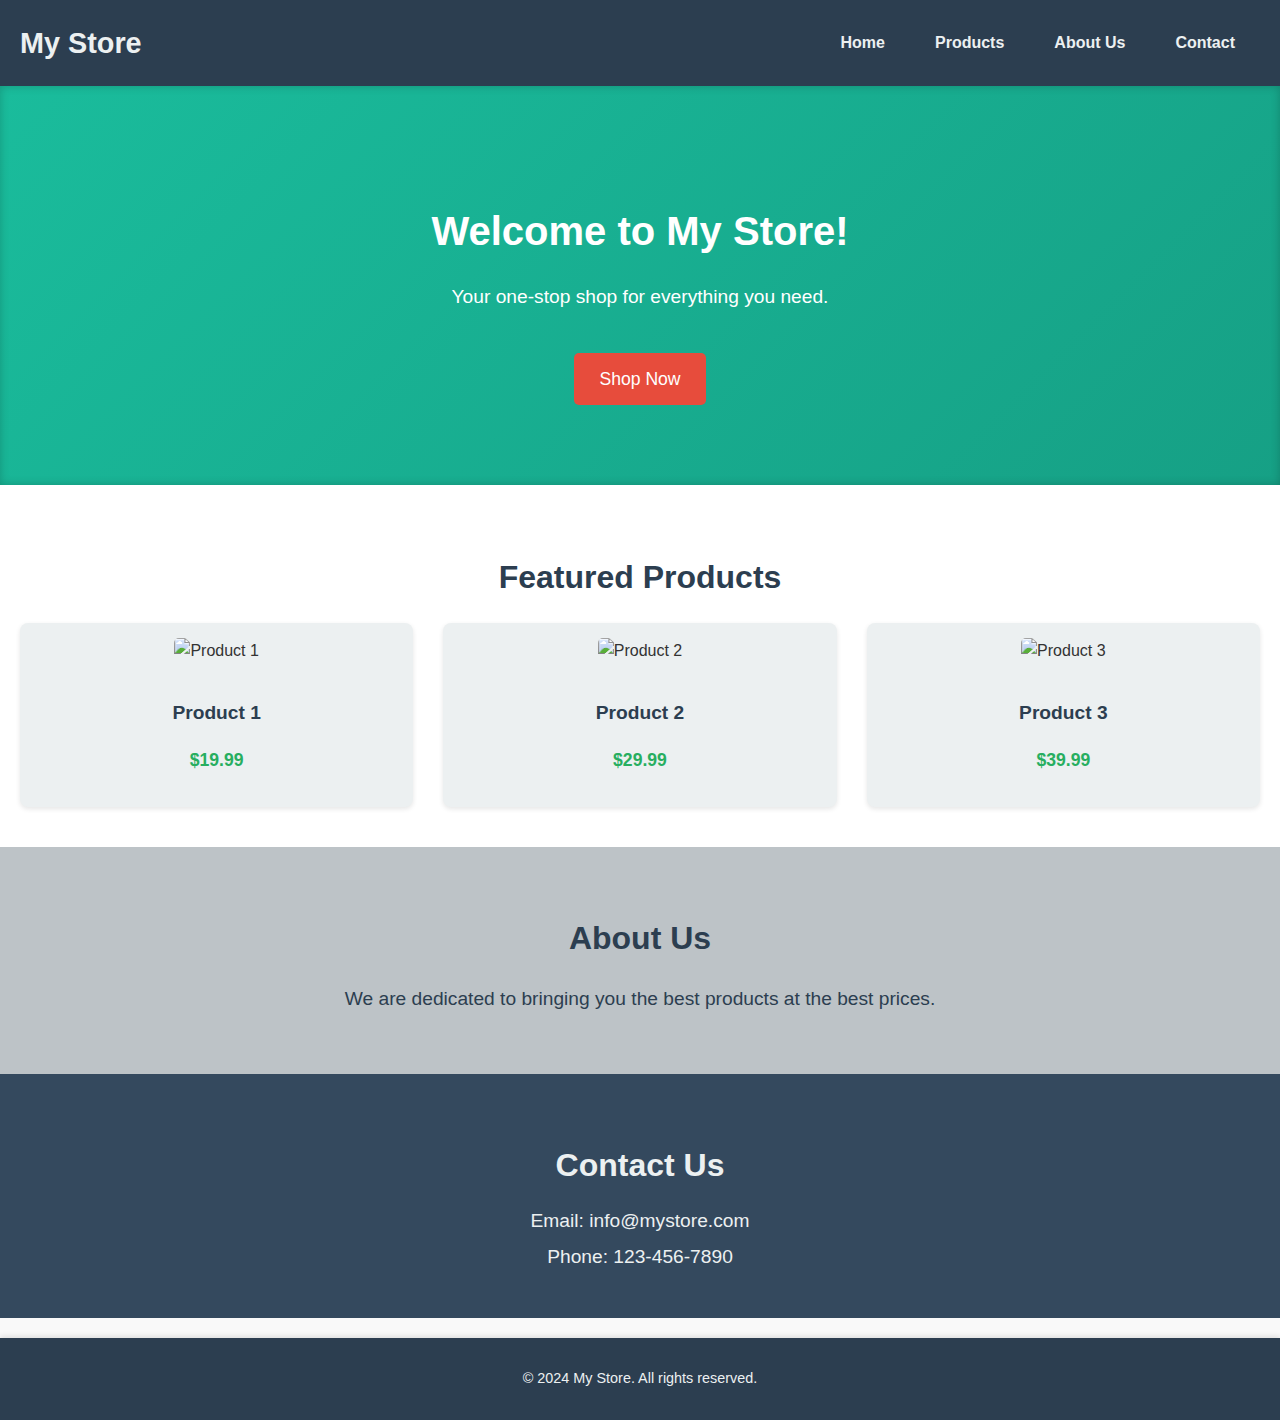
==== index.html @ e62c7c5e "changed name of stlyes sheet, wasn't linking while using name"styles.css" for some reason." ====
<!DOCTYPE html>
<html lang="en">
<head>
    <meta charset="UTF-8">
    <meta name="viewport" content="width=device-width, initial-scale=1.0">
    <title>Store Front</title>
    <link rel="stylesheet" href="finalStyles.css">
</head>
<body>
    <header>
        <div class="logo">
            <h1>My Store</h1>
        </div>
        <nav class="navbar">
            <ul>
                <li><a href="#home">Home</a></li>
                <li><a href="#products">Products</a></li>
                <li><a href="#about">About Us</a></li>
                <li><a href="#contact">Contact</a></li>
            </ul>
        </nav>
    </header>
    <main>
        <section id="home" class="hero">
            <h2>Welcome to My Store!</h2>
            <p>Your one-stop shop for everything you need.</p>
            <a href="#products" class="btn">Shop Now</a>
        </section>
        <section id="products" class="products">
            <h2>Featured Products</h2>
            <div class="product-grid">
                <div class="product-item">
                    <img src="product1.jpg" alt="Product 1">
                    <h3>Product 1</h3>
                    <p>$19.99</p>
                </div>
                <div class="product-item">
                    <img src="product2.jpg" alt="Product 2">
                    <h3>Product 2</h3>
                    <p>$29.99</p>
                </div>
                <div class="product-item">
                    <img src="product3.jpg" alt="Product 3">
                    <h3>Product 3</h3>
                    <p>$39.99</p>
                </div>
            </div>
        </section>
        <section id="about" class="about">
            <h2>About Us</h2>
            <p>We are dedicated to bringing you the best products at the best prices.</p>
        </section>
        <section id="contact" class="contact">
            <h2>Contact Us</h2>
            <p>Email: info@mystore.com</p>
            <p>Phone: 123-456-7890</p>
        </section>
    </main>
    <footer>
        <p>&copy; 2024 My Store. All rights reserved.</p>
    </footer>
</body>
</html>
---- finalStyles.css ----
/* General Styles */
body {
    font-family: 'Arial', sans-serif;
    margin: 0;
    padding: 0;
    color: #333;
    line-height: 1.6;
    background-color: #f9f9f9;
}

/* Header */
header {
    background-color: #2c3e50;
    color: #ecf0f1;
    padding: 20px;
    display: flex;
    justify-content: space-between;
    align-items: center;
    box-shadow: 0 2px 5px rgba(0, 0, 0, 0.1);
}

.logo h1 {
    margin: 0;
    font-size: 1.8em;
}

.navbar ul {
    list-style: none;
    margin: 0;
    padding: 0;
    display: flex;
}

.navbar li {
    margin: 0 15px;
}

.navbar a {
    color: #ecf0f1;
    text-decoration: none;
    font-weight: bold;
    padding: 5px 10px;
    transition: background-color 0.3s;
}

.navbar a:hover {
    background-color: #34495e;
    border-radius: 5px;
}

/* Hero Section */
.hero {
    background: linear-gradient(135deg, #1abc9c, #16a085);
    color: #fff;
    text-align: center;
    padding: 80px 20px;
    box-shadow: inset 0 0 10px rgba(0, 0, 0, 0.2);
}

.hero h2 {
    font-size: 2.5em;
    margin-bottom: 10px;
}

.hero p {
    font-size: 1.2em;
    margin-bottom: 20px;
}

.btn {
    display: inline-block;
    margin-top: 20px;
    padding: 12px 25px;
    background-color: #e74c3c;
    color: #fff;
    text-decoration: none;
    font-size: 1.1em;
    border-radius: 5px;
    transition: background-color 0.3s ease-in-out;
}

.btn:hover {
    background-color: #c0392b;
}

/* Products Section */
.products {
    padding: 40px 20px;
    background-color: #fff;
    text-align: center;
}

.products h2 {
    font-size: 2em;
    color: #2c3e50;
    margin-bottom: 20px;
}

.product-grid {
    display: grid;
    grid-template-columns: repeat(auto-fit, minmax(250px, 1fr));
    gap: 30px;
    margin-top: 20px;
}

.product-item {
    background-color: #ecf0f1;
    border-radius: 8px;
    box-shadow: 0 2px 5px rgba(0, 0, 0, 0.1);
    padding: 15px;
    transition: transform 0.3s;
}

.product-item:hover {
    transform: translateY(-10px);
}

.product-item img {
    max-width: 100%;
    height: auto;
    border-radius: 5px;
    margin-bottom: 15px;
}

.product-item h3 {
    font-size: 1.2em;
    color: #2c3e50;
    margin-bottom: 10px;
}

.product-item p {
    font-size: 1.1em;
    color: #27ae60;
    font-weight: bold;
}

/* About Section */
.about {
    padding: 40px 20px;
    background-color: #bdc3c7;
    text-align: center;
    color: #2c3e50;
}

.about h2 {
    font-size: 2em;
    margin-bottom: 15px;
}

.about p {
    font-size: 1.2em;
}

/* Contact Section */
.contact {
    padding: 40px 20px;
    background-color: #34495e;
    text-align: center;
    color: #ecf0f1;
}

.contact h2 {
    font-size: 2em;
    margin-bottom: 15px;
}

.contact p {
    font-size: 1.2em;
    margin: 5px 0;
}

/* Footer */
footer {
    background-color: #2c3e50;
    color: #ecf0f1;
    text-align: center;
    padding: 15px 0;
    font-size: 0.9em;
    margin-top: 20px;
    box-shadow: 0 -2px 5px rgba(0, 0, 0, 0.1);
}
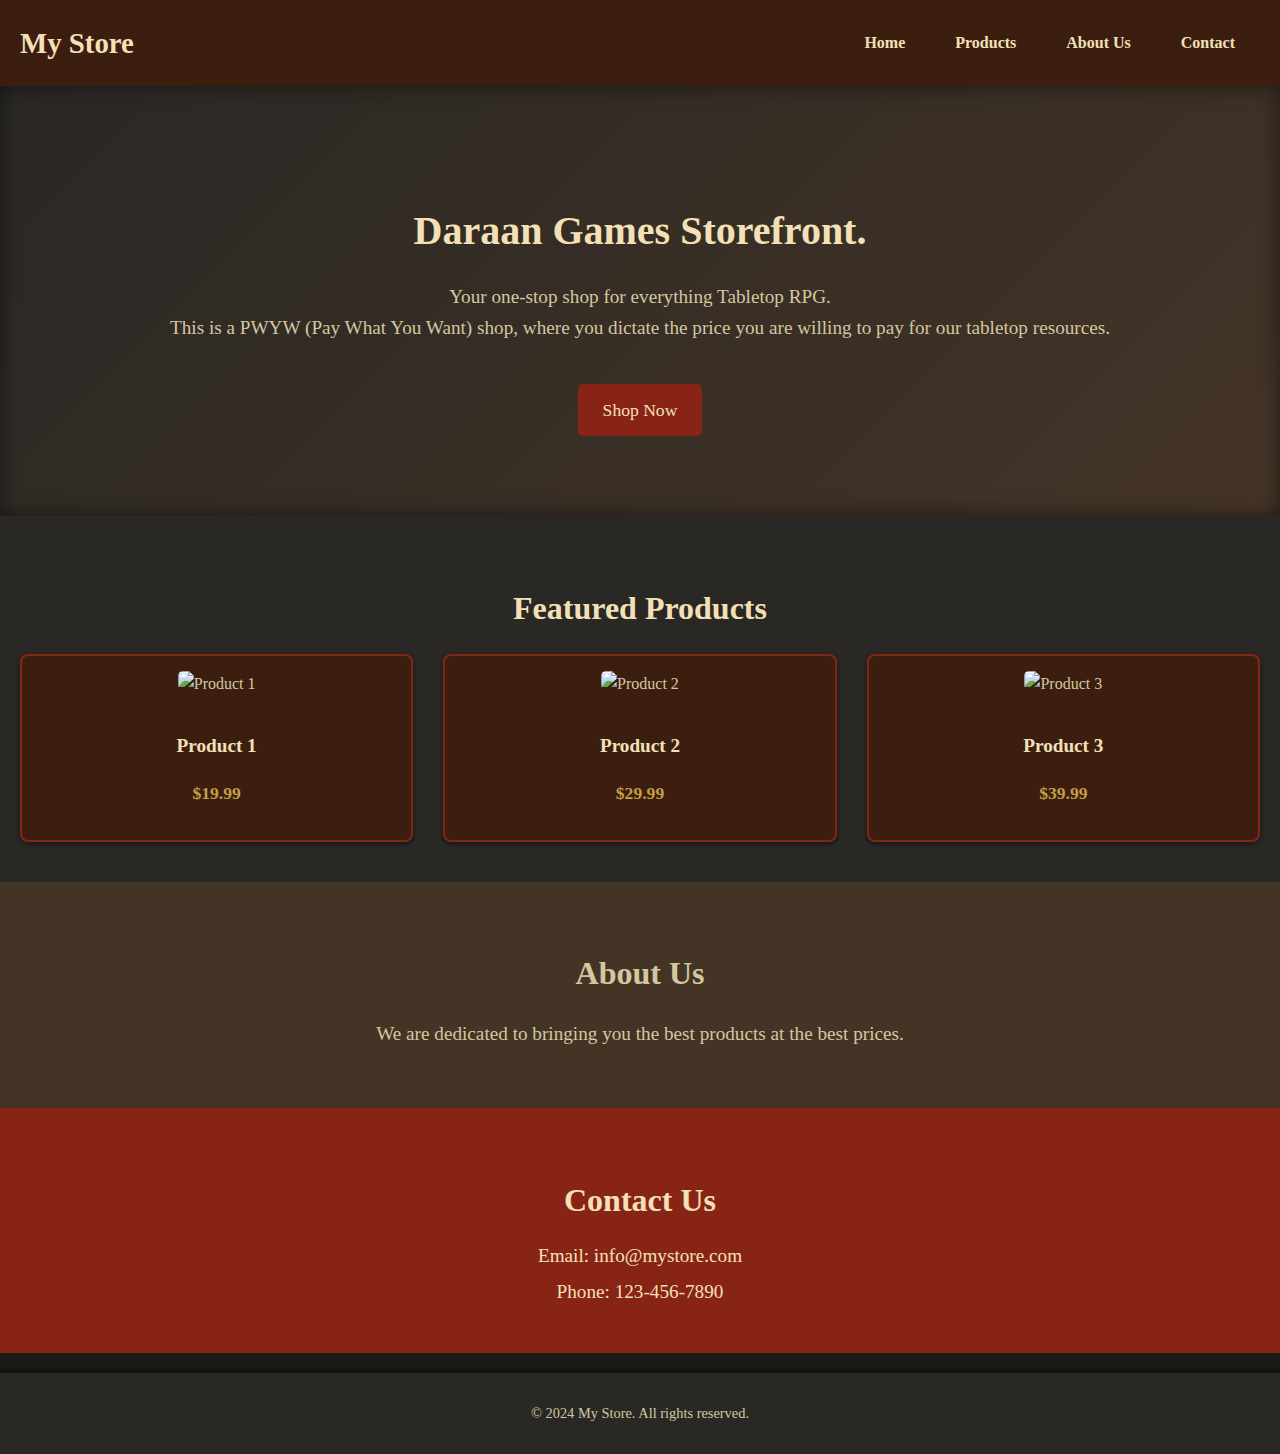
==== commit 72716c36: "slight edits to text on index mainpage" ====
--- a/index.html
+++ b/index.html
@@ -22,8 +22,12 @@
     </header>
     <main>
         <section id="home" class="hero">
-            <h2>Welcome to My Store!</h2>
-            <p>Your one-stop shop for everything you need.</p>
+            <h2>Daraan Games Storefront.</h2>
+            <p>
+                Your one-stop shop for everything Tabletop RPG.
+                <br>
+                This is a PWYW (Pay What You Want) shop, where you dictate the price you are willing to pay for our tabletop resources.
+            </p>
             <a href="#products" class="btn">Shop Now</a>
         </section>
         <section id="products" class="products">
--- a/finalStyles.css
+++ b/finalStyles.css
@@ -1,27 +1,28 @@
 /* General Styles */
 body {
-    font-family: 'Arial', sans-serif;
+    font-family: 'Garamond', serif;
     margin: 0;
     padding: 0;
-    color: #333;
+    color: #d4c7a0; /* parchment-like text */
     line-height: 1.6;
-    background-color: #f9f9f9;
+    background-color: #1b1a17; /* deep dungeon black */
 }
 
 /* Header */
 header {
-    background-color: #2c3e50;
-    color: #ecf0f1;
+    background-color: #3b1e10; /* dark reddish-brown */
+    color: #f4e0b6; /* light parchment */
     padding: 20px;
     display: flex;
     justify-content: space-between;
     align-items: center;
-    box-shadow: 0 2px 5px rgba(0, 0, 0, 0.1);
+    box-shadow: 0 2px 5px rgba(0, 0, 0, 0.5);
 }
 
 .logo h1 {
     margin: 0;
     font-size: 1.8em;
+    font-family: 'Cinzel', serif; /* fantasy-style font */
 }
 
 .navbar ul {
@@ -36,30 +37,32 @@
 }
 
 .navbar a {
-    color: #ecf0f1;
+    color: #f4e0b6;
     text-decoration: none;
     font-weight: bold;
     padding: 5px 10px;
-    transition: background-color 0.3s;
+    transition: background-color 0.3s, transform 0.3s;
 }
 
 .navbar a:hover {
-    background-color: #34495e;
+    background-color: #872416; /* blood red */
+    transform: scale(1.1);
     border-radius: 5px;
 }
 
 /* Hero Section */
 .hero {
-    background: linear-gradient(135deg, #1abc9c, #16a085);
-    color: #fff;
+    background: linear-gradient(135deg, #2a2825, #443426); /* stone-like tones */
+    color: #d4c7a0;
     text-align: center;
     padding: 80px 20px;
-    box-shadow: inset 0 0 10px rgba(0, 0, 0, 0.2);
+    box-shadow: inset 0 0 20px rgba(0, 0, 0, 0.5);
 }
 
 .hero h2 {
     font-size: 2.5em;
     margin-bottom: 10px;
+    color: #f4e0b6; /* golden parchment */
 }
 
 .hero p {
@@ -71,28 +74,29 @@
     display: inline-block;
     margin-top: 20px;
     padding: 12px 25px;
-    background-color: #e74c3c;
-    color: #fff;
+    background-color: #872416; /* blood red */
+    color: #f4e0b6;
     text-decoration: none;
     font-size: 1.1em;
     border-radius: 5px;
-    transition: background-color 0.3s ease-in-out;
+    transition: background-color 0.3s ease-in-out, transform 0.3s;
 }
 
 .btn:hover {
-    background-color: #c0392b;
+    background-color: #af492b; /* fiery red-orange */
+    transform: scale(1.05);
 }
 
 /* Products Section */
 .products {
     padding: 40px 20px;
-    background-color: #fff;
+    background-color: #2a2825; /* stone-like gray */
     text-align: center;
 }
 
 .products h2 {
     font-size: 2em;
-    color: #2c3e50;
+    color: #f4e0b6;
     margin-bottom: 20px;
 }
 
@@ -104,15 +108,17 @@
 }
 
 .product-item {
-    background-color: #ecf0f1;
+    background-color: #3b1e10; /* dark reddish-brown */
+    border: 2px solid #872416; /* blood red border */
     border-radius: 8px;
-    box-shadow: 0 2px 5px rgba(0, 0, 0, 0.1);
+    box-shadow: 0 2px 5px rgba(0, 0, 0, 0.5);
     padding: 15px;
-    transition: transform 0.3s;
+    transition: transform 0.3s, box-shadow 0.3s;
 }
 
 .product-item:hover {
     transform: translateY(-10px);
+    box-shadow: 0 4px 10px rgba(0, 0, 0, 0.7);
 }
 
 .product-item img {
@@ -124,22 +130,22 @@
 
 .product-item h3 {
     font-size: 1.2em;
-    color: #2c3e50;
+    color: #f4e0b6;
     margin-bottom: 10px;
 }
 
 .product-item p {
     font-size: 1.1em;
-    color: #27ae60;
+    color: #c29d47; /* gold accent */
     font-weight: bold;
 }
 
 /* About Section */
 .about {
     padding: 40px 20px;
-    background-color: #bdc3c7;
+    background-color: #443426; /* aged parchment */
     text-align: center;
-    color: #2c3e50;
+    color: #d4c7a0;
 }
 
 .about h2 {
@@ -154,9 +160,9 @@
 /* Contact Section */
 .contact {
     padding: 40px 20px;
-    background-color: #34495e;
+    background-color: #872416; /* blood red */
     text-align: center;
-    color: #ecf0f1;
+    color: #f4e0b6;
 }
 
 .contact h2 {
@@ -171,11 +177,11 @@
 
 /* Footer */
 footer {
-    background-color: #2c3e50;
-    color: #ecf0f1;
+    background-color: #2a2825; /* stone-like gray */
+    color: #d4c7a0;
     text-align: center;
     padding: 15px 0;
     font-size: 0.9em;
     margin-top: 20px;
-    box-shadow: 0 -2px 5px rgba(0, 0, 0, 0.1);
+    box-shadow: 0 -2px 5px rgba(0, 0, 0, 0.5);
 }
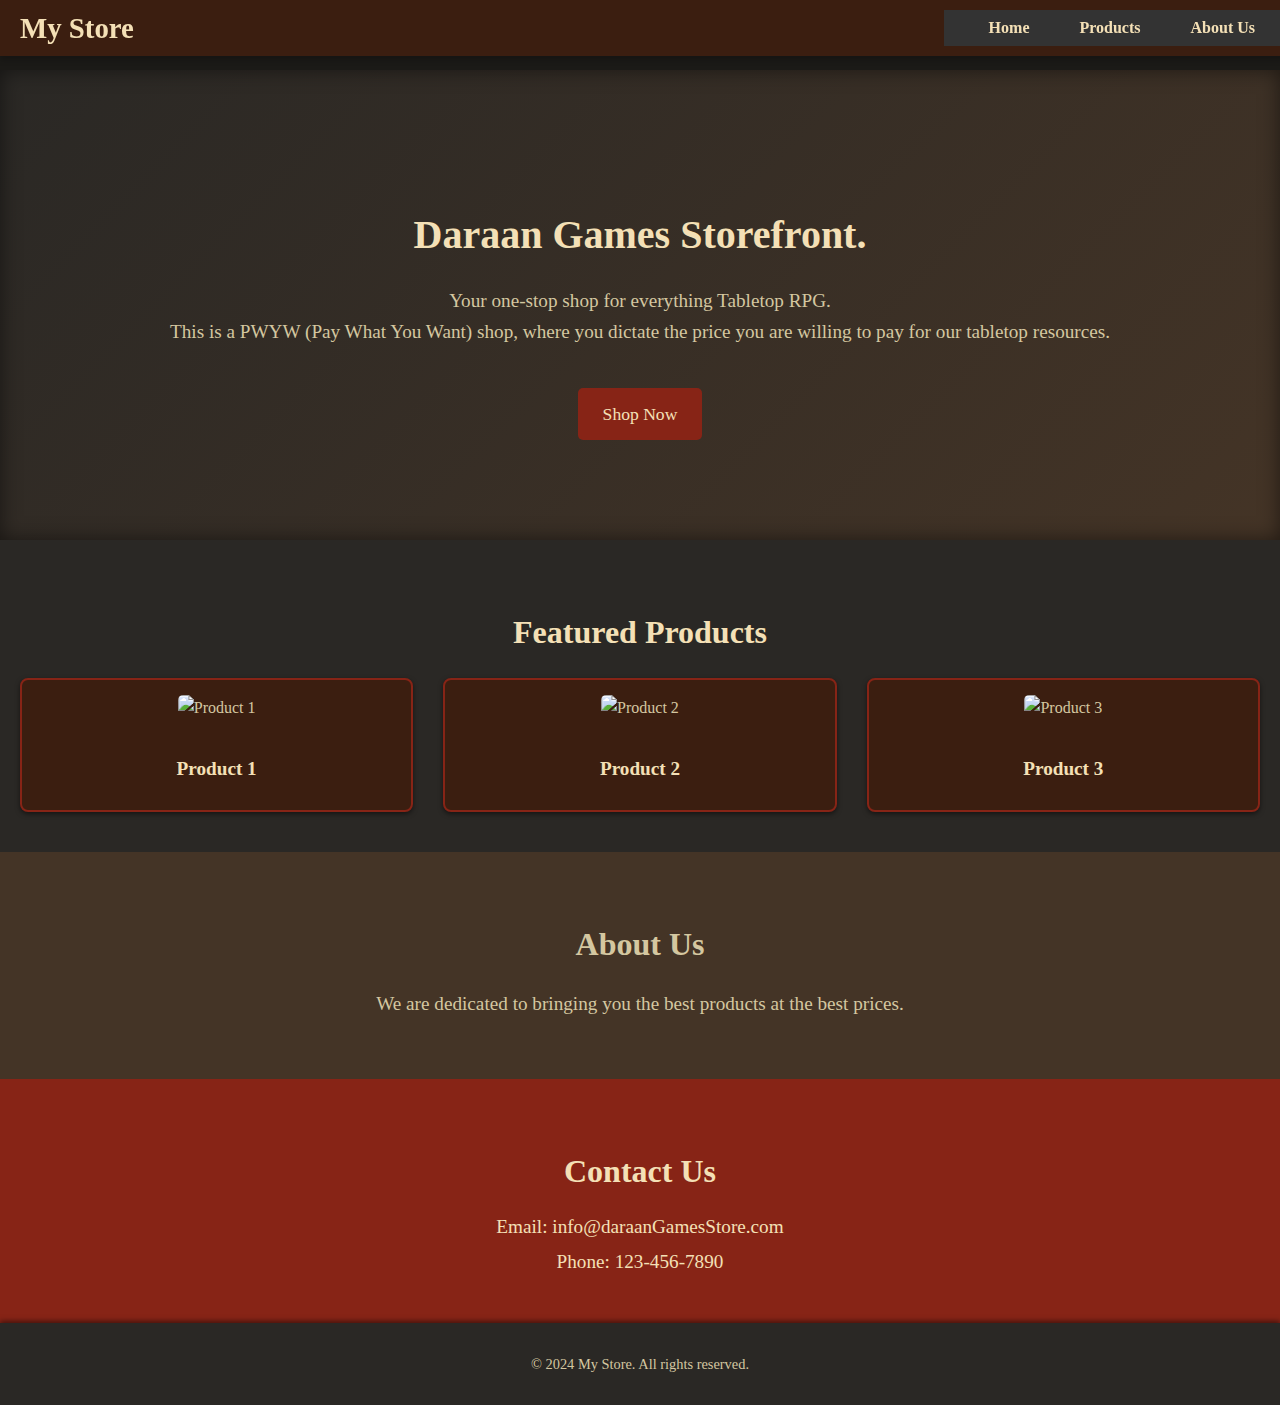
==== commit e27569c5: "removed bootstrap due to formatting conflict" ====
--- a/index.html
+++ b/index.html
@@ -4,6 +4,7 @@
     <meta charset="UTF-8">
     <meta name="viewport" content="width=device-width, initial-scale=1.0">
     <title>Store Front</title>
+    
     <link rel="stylesheet" href="finalStyles.css">
 </head>
 <body>
@@ -13,10 +14,9 @@
         </div>
         <nav class="navbar">
             <ul>
-                <li><a href="#home">Home</a></li>
-                <li><a href="#products">Products</a></li>
-                <li><a href="#about">About Us</a></li>
-                <li><a href="#contact">Contact</a></li>
+                <li><a href="index.html">Home</a></li>
+                <li><a href="storeFront.php">Products</a></li>
+                <li><a href="about.html">About Us</a></li>
             </ul>
         </nav>
     </header>
@@ -28,7 +28,7 @@
                 <br>
                 This is a PWYW (Pay What You Want) shop, where you dictate the price you are willing to pay for our tabletop resources.
             </p>
-            <a href="#products" class="btn">Shop Now</a>
+            <a href="storeFront.php" class="btn">Shop Now</a>
         </section>
         <section id="products" class="products">
             <h2>Featured Products</h2>
@@ -36,17 +36,14 @@
                 <div class="product-item">
                     <img src="product1.jpg" alt="Product 1">
                     <h3>Product 1</h3>
-                    <p>$19.99</p>
                 </div>
                 <div class="product-item">
                     <img src="product2.jpg" alt="Product 2">
                     <h3>Product 2</h3>
-                    <p>$29.99</p>
                 </div>
                 <div class="product-item">
                     <img src="product3.jpg" alt="Product 3">
                     <h3>Product 3</h3>
-                    <p>$39.99</p>
                 </div>
             </div>
         </section>
@@ -56,12 +53,15 @@
         </section>
         <section id="contact" class="contact">
             <h2>Contact Us</h2>
-            <p>Email: info@mystore.com</p>
+            <p>Email: info@daraanGamesStore.com</p>
             <p>Phone: 123-456-7890</p>
         </section>
     </main>
     <footer>
         <p>&copy; 2024 My Store. All rights reserved.</p>
     </footer>
+    <!-- Bootstrap 3 JS and jQuery (via CDN) -->
+    <script src="https://ajax.googleapis.com/ajax/libs/jquery/3.5.1/jquery.min.js"></script>
+    <script src="https://maxcdn.bootstrapcdn.com/bootstrap/3.3.7/js/bootstrap.min.js"></script>
 </body>
 </html>
--- a/finalStyles.css
+++ b/finalStyles.css
@@ -16,7 +16,21 @@
     display: flex;
     justify-content: space-between;
     align-items: center;
-    box-shadow: 0 2px 5px rgba(0, 0, 0, 0.5);
+    position: fixed;
+    top: 0;
+    left: 0;
+    width: 100%;
+    z-index: 1000; /* Ensures the navbar stays on top */
+    box-shadow: 0 4px 6px rgba(0, 0, 0, 0.2); /* Optional shadow for depth */
+    padding: 5px 20px; /* Reduce padding for a smaller navbar */
+    text-align: center; /* Center-align navbar content */
+}
+
+/* Navbar styles */
+.navbar {
+    background-color: #333; /* Dark background */
+    padding: 5px 20px; /* Reduce padding for a smaller navbar */
+    text-align: center; /* Center-align navbar content */
 }
 
 .logo h1 {
@@ -29,6 +43,7 @@
     list-style: none;
     margin: 0;
     padding: 0;
+    padding-top: 50;
     display: flex;
 }
 
@@ -55,7 +70,8 @@
     background: linear-gradient(135deg, #2a2825, #443426); /* stone-like tones */
     color: #d4c7a0;
     text-align: center;
-    padding: 80px 20px;
+    padding: 100px 20px; /* Add padding to create space from the top */
+    margin-top: 70px; /* Creates space between the navbar and hero section */
     box-shadow: inset 0 0 20px rgba(0, 0, 0, 0.5);
 }
 
@@ -182,6 +198,19 @@
     text-align: center;
     padding: 15px 0;
     font-size: 0.9em;
-    margin-top: 20px;
+    margin-top: auto; /* Pushes the footer to the bottom */
     box-shadow: 0 -2px 5px rgba(0, 0, 0, 0.5);
 }
+
+/* General table styling */
+table {
+    width: 100%;
+    border-collapse: collapse;
+    margin: 20px 0;
+}
+
+/* Add space between lines in the table */
+table td, table th, tbody {
+    padding: 50px; /* Adds space inside cells */
+    line-height: 1.8; /* Adjusts the spacing between lines */
+}
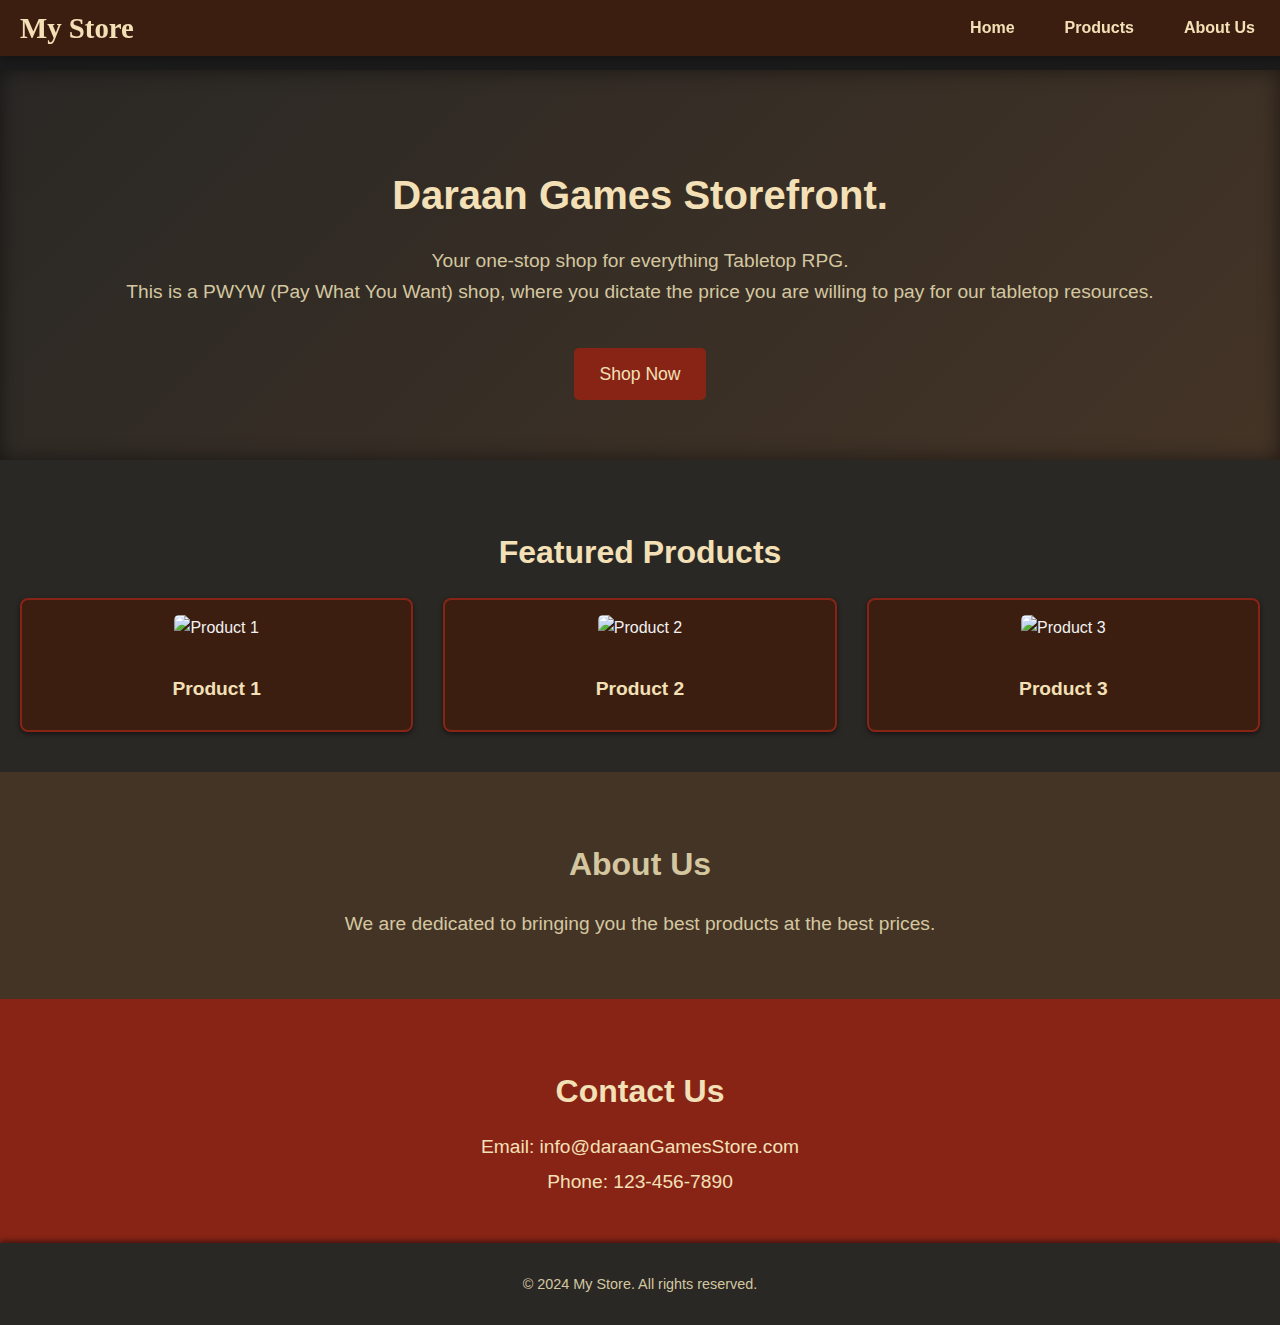
==== commit b8f36719: "eiditing styling on login page" ====
--- a/index.html
+++ b/index.html
@@ -12,7 +12,7 @@
         <div class="logo">
             <h1>My Store</h1>
         </div>
-        <nav class="navbar">
+        <nav class="navbar" style="background-color: #3b1e10;">
             <ul>
                 <li><a href="index.html">Home</a></li>
                 <li><a href="storeFront.php">Products</a></li>
--- a/finalStyles.css
+++ b/finalStyles.css
@@ -70,7 +70,7 @@
     background: linear-gradient(135deg, #2a2825, #443426); /* stone-like tones */
     color: #d4c7a0;
     text-align: center;
-    padding: 100px 20px; /* Add padding to create space from the top */
+    padding: 60px 20px; /* Add padding to create space from the top */
     margin-top: 70px; /* Creates space between the navbar and hero section */
     box-shadow: inset 0 0 20px rgba(0, 0, 0, 0.5);
 }
@@ -214,3 +214,95 @@
     padding: 50px; /* Adds space inside cells */
     line-height: 1.8; /* Adjusts the spacing between lines */
 }
+
+/* Styles for the auth_container class with darker background */
+.auth_container {
+    width: 100%;
+    max-width: 400px;
+    margin: 0 auto;
+    padding: 20px;
+    background-color: #2c2c2c; /* Darker container background */
+    border: 1px solid #444; /* Slightly darker border for contrast */
+    border-radius: 8px;
+    box-shadow: 0 4px 6px rgba(0, 0, 0, 0.2); /* Stronger shadow for emphasis */
+    font-family: Arial, sans-serif;
+    color: #f1f1f1; /* Light text for readability */
+}
+
+/* Title within the auth container */
+.auth_container h1, .auth_container h2 {
+    font-size: 1.5em;
+    margin-bottom: 10px;
+    color: #ffffff; /* White text for titles */
+    text-align: center;
+}
+
+/* Form elements inside the auth container */
+.auth_container form {
+    display: flex;
+    flex-direction: column;
+}
+
+/* Input fields */
+.auth_container input[type="text"],
+.auth_container input[type="password"],
+.auth_container input[type="email"] {
+    width: 100%;
+    padding: 10px;
+    margin-bottom: 15px;
+    border: 1px solid #666; /* Darker border for inputs */
+    border-radius: 4px;
+    font-size: 1em;
+    box-sizing: border-box;
+    background-color: #444; /* Darker input background */
+    color: #f1f1f1; /* Light text inside inputs */
+}
+
+.auth_container input[type="text"]::placeholder,
+.auth_container input[type="password"]::placeholder,
+.auth_container input[type="email"]::placeholder {
+    color: #aaa; /* Light gray placeholder text */
+}
+
+/* Submit button */
+.auth_container button[type="submit"] {
+    width: 100%;
+    padding: 10px;
+    background-color: #007BFF; /* Primary color */
+    color: white;
+    font-size: 1em;
+    border: none;
+    border-radius: 4px;
+    cursor: pointer;
+    transition: background-color 0.3s ease;
+}
+
+.auth_container button[type="submit"]:hover {
+    background-color: #0056b3;
+}
+
+/* Optional link below the form */
+.auth_container .auth_link {
+    margin-top: 10px;
+    text-align: center;
+    font-size: 0.9em;
+    color: #007BFF;
+}
+
+.auth_container .auth_link a {
+    text-decoration: none;
+    color: inherit;
+}
+
+.auth_container .auth_link a:hover {
+    text-decoration: underline;
+}
+
+/* Darker page background */
+body {
+    background-color: #1a1a1a; /* Dark gray for the page background */
+    color: #f1f1f1; /* Light text for general readability */
+    margin: 0;
+    padding: 0;
+    font-family: Arial, sans-serif;
+}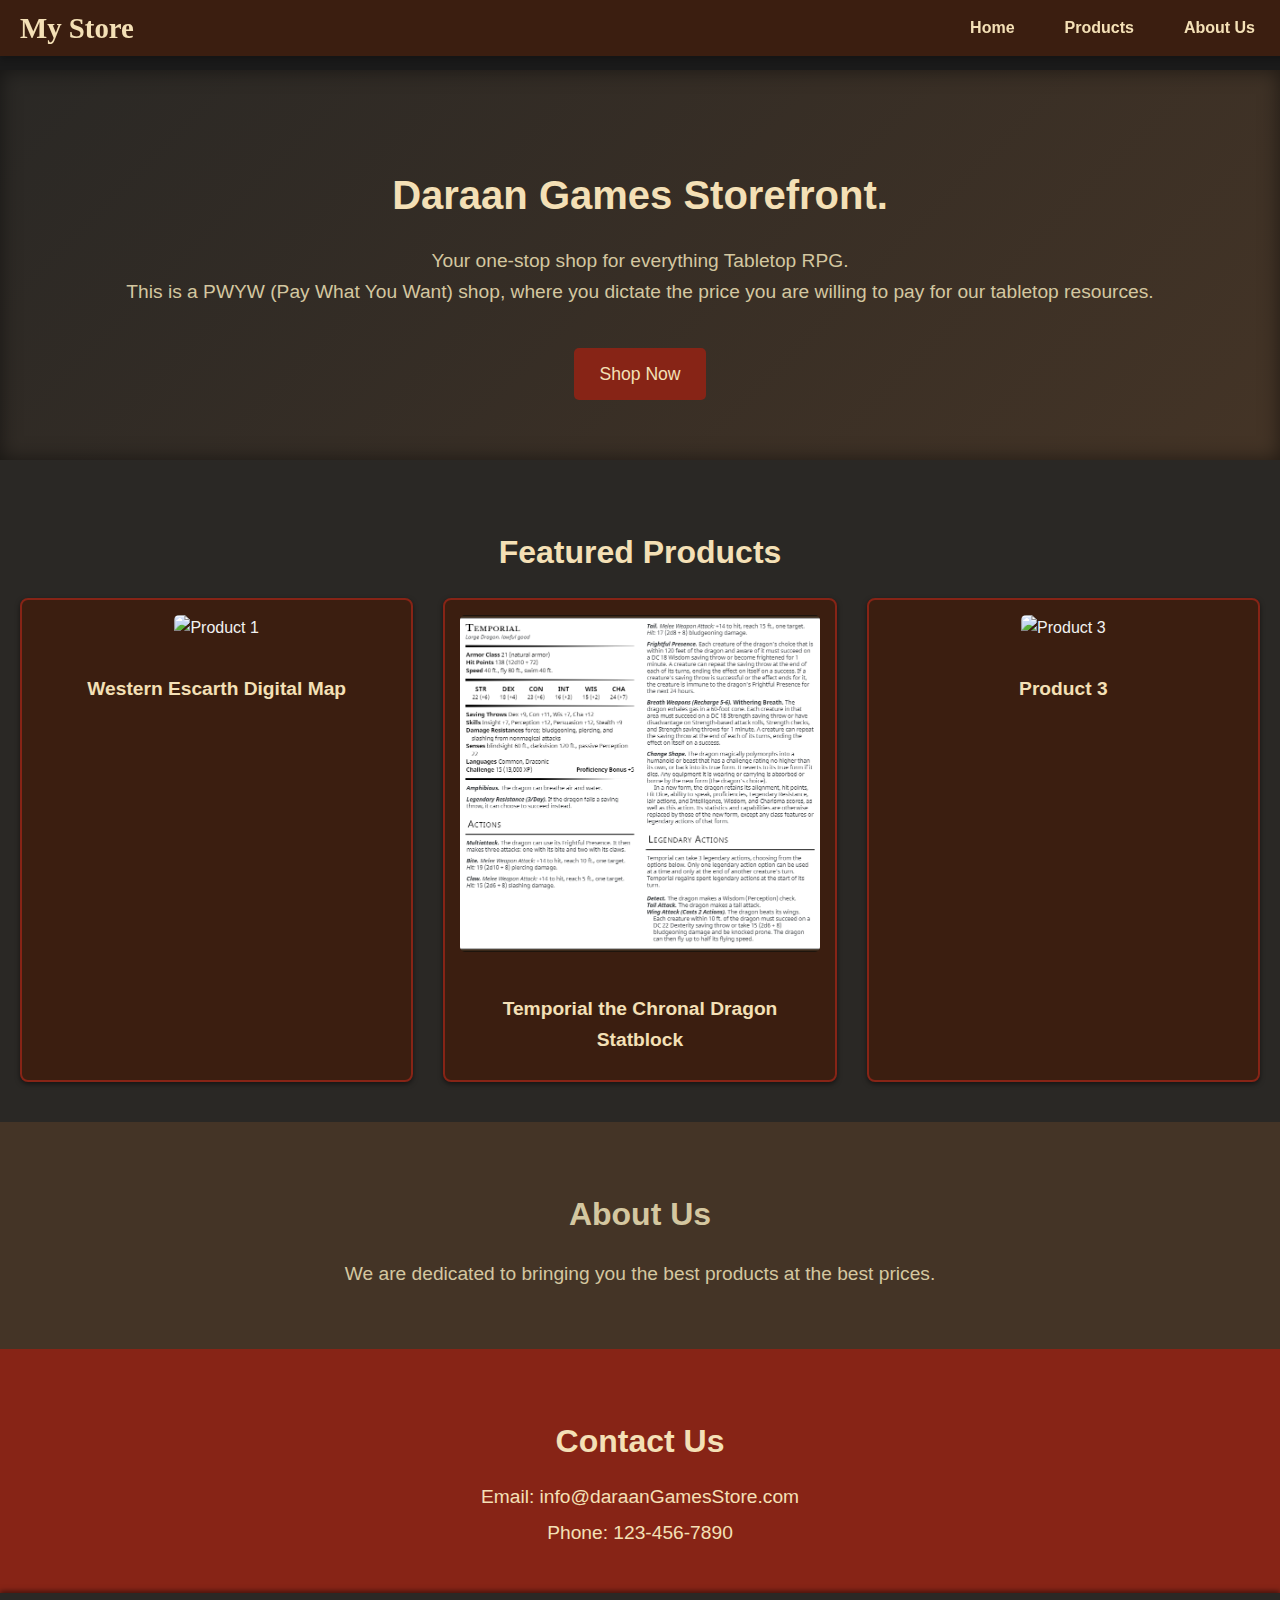
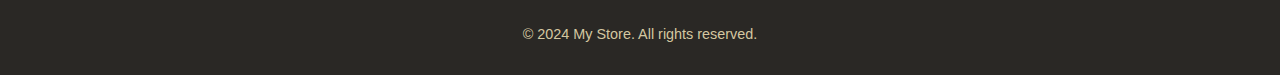
==== commit e2a2aff4: "adding product images" ====
--- a/index.html
+++ b/index.html
@@ -6,6 +6,7 @@
     <title>Store Front</title>
     
     <link rel="stylesheet" href="finalStyles.css">
+    <link rel="icon" href="favicon.ico.png">
 </head>
 <body>
     <header>
@@ -16,7 +17,7 @@
             <ul>
                 <li><a href="index.html">Home</a></li>
                 <li><a href="storeFront.php">Products</a></li>
-                <li><a href="about.html">About Us</a></li>
+                <li><a href="aboutUs.html">About Us</a></li>
             </ul>
         </nav>
     </header>
@@ -34,12 +35,12 @@
             <h2>Featured Products</h2>
             <div class="product-grid">
                 <div class="product-item">
-                    <img src="product1.jpg" alt="Product 1">
-                    <h3>Product 1</h3>
+                    <img src="Escarth (West) Post Scar.jpg" alt="Product 1" width="200x">
+                    <h3>Western Escarth Digital Map</h3>
                 </div>
                 <div class="product-item">
-                    <img src="product2.jpg" alt="Product 2">
-                    <h3>Product 2</h3>
+                    <img src="temporial.png" alt="Product 2">
+                    <h3>Temporial the Chronal Dragon Statblock</h3>
                 </div>
                 <div class="product-item">
                     <img src="product3.jpg" alt="Product 3">
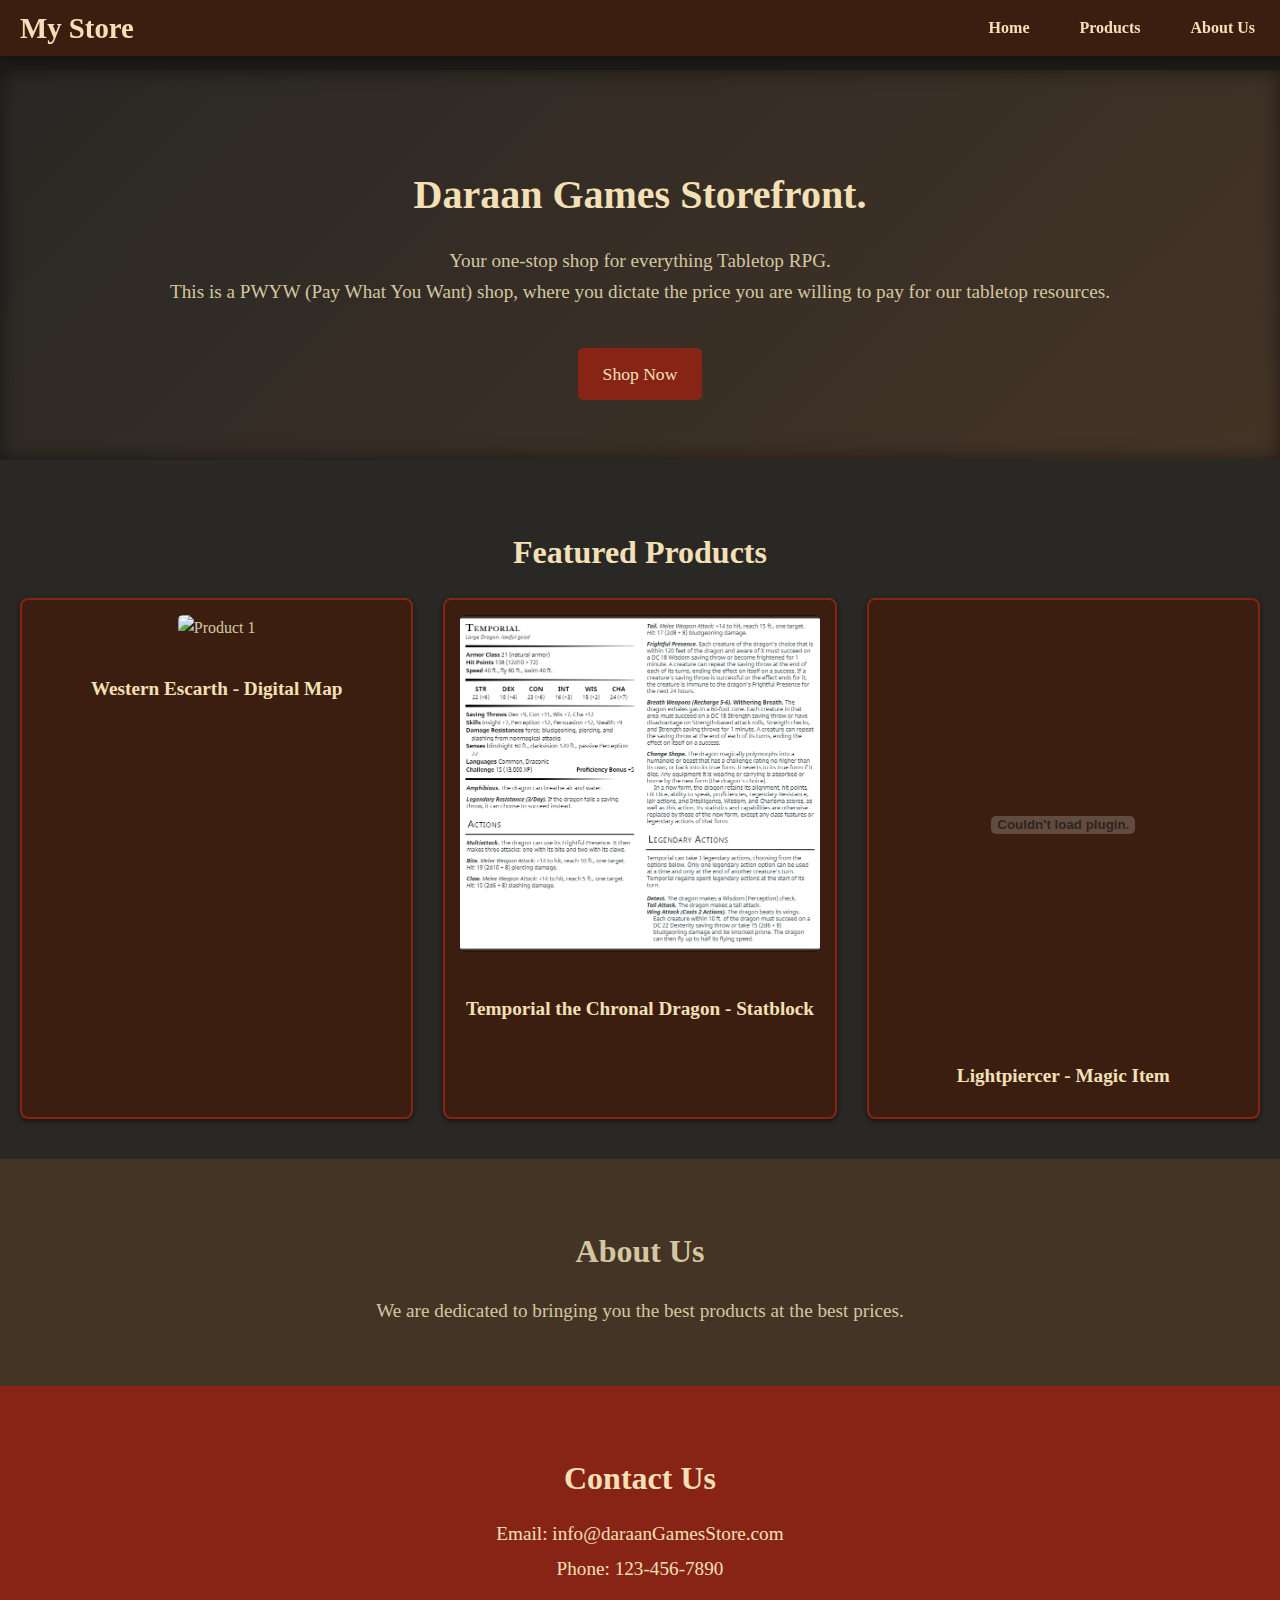
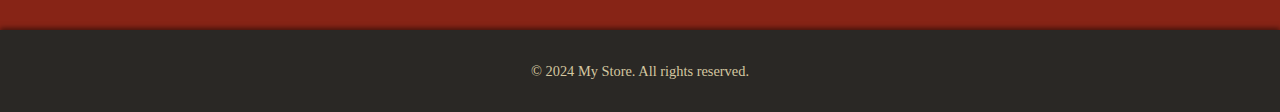
==== commit fee24984: "adding images and styling to shop page" ====
--- a/index.html
+++ b/index.html
@@ -3,7 +3,7 @@
 <head>
     <meta charset="UTF-8">
     <meta name="viewport" content="width=device-width, initial-scale=1.0">
-    <title>Store Front</title>
+    <title>Daraan Games Store</title>
     
     <link rel="stylesheet" href="finalStyles.css">
     <link rel="icon" href="favicon.ico.png">
@@ -35,16 +35,16 @@
             <h2>Featured Products</h2>
             <div class="product-grid">
                 <div class="product-item">
-                    <img src="Escarth (West) Post Scar.jpg" alt="Product 1" width="200x">
-                    <h3>Western Escarth Digital Map</h3>
+                    <img src="Escarth (West) Post Scar.jpg" alt="Product 1" height="420x">
+                    <h3>Western Escarth - Digital Map</h3>
                 </div>
                 <div class="product-item">
-                    <img src="temporial.png" alt="Product 2">
-                    <h3>Temporial the Chronal Dragon Statblock</h3>
+                    <img src="temporial.png" alt="Product 2" height="420px">
+                    <h3>Temporial the Chronal Dragon - Statblock</h3>
                 </div>
                 <div class="product-item">
-                    <img src="product3.jpg" alt="Product 3">
-                    <h3>Product 3</h3>
+                    <embed src="Lightpiercer - The Homebrewery.pdf" type="application/pdf" width="300px" height="420px">
+                    <h3>Lightpiercer - Magic Item</h3>
                 </div>
             </div>
         </section>
--- a/finalStyles.css
+++ b/finalStyles.css
@@ -211,98 +211,44 @@
 
 /* Add space between lines in the table */
 table td, table th, tbody {
-    padding: 50px; /* Adds space inside cells */
+    padding: 20px; /* Adds space inside cells */
     line-height: 1.8; /* Adjusts the spacing between lines */
 }
 
-/* Styles for the auth_container class with darker background */
-.auth_container {
-    width: 100%;
-    max-width: 400px;
-    margin: 0 auto;
-    padding: 20px;
-    background-color: #2c2c2c; /* Darker container background */
-    border: 1px solid #444; /* Slightly darker border for contrast */
-    border-radius: 8px;
-    box-shadow: 0 4px 6px rgba(0, 0, 0, 0.2); /* Stronger shadow for emphasis */
-    font-family: Arial, sans-serif;
-    color: #f1f1f1; /* Light text for readability */
-}
-
-/* Title within the auth container */
-.auth_container h1, .auth_container h2 {
-    font-size: 1.5em;
-    margin-bottom: 10px;
-    color: #ffffff; /* White text for titles */
-    text-align: center;
-}
-
-/* Form elements inside the auth container */
-.auth_container form {
-    display: flex;
-    flex-direction: column;
-}
-
-/* Input fields */
-.auth_container input[type="text"],
-.auth_container input[type="password"],
-.auth_container input[type="email"] {
-    width: 100%;
-    padding: 10px;
-    margin-bottom: 15px;
-    border: 1px solid #666; /* Darker border for inputs */
-    border-radius: 4px;
-    font-size: 1em;
-    box-sizing: border-box;
-    background-color: #444; /* Darker input background */
-    color: #f1f1f1; /* Light text inside inputs */
-}
-
-.auth_container input[type="text"]::placeholder,
-.auth_container input[type="password"]::placeholder,
-.auth_container input[type="email"]::placeholder {
-    color: #aaa; /* Light gray placeholder text */
-}
-
-/* Submit button */
-.auth_container button[type="submit"] {
-    width: 100%;
-    padding: 10px;
-    background-color: #007BFF; /* Primary color */
-    color: white;
-    font-size: 1em;
-    border: none;
-    border-radius: 4px;
-    cursor: pointer;
-    transition: background-color 0.3s ease;
-}
-
-.auth_container button[type="submit"]:hover {
-    background-color: #0056b3;
-}
-
-/* Optional link below the form */
-.auth_container .auth_link {
-    margin-top: 10px;
-    text-align: center;
-    font-size: 0.9em;
-    color: #007BFF;
-}
-
-.auth_container .auth_link a {
-    text-decoration: none;
-    color: inherit;
-}
-
-.auth_container .auth_link a:hover {
-    text-decoration: underline;
-}
-
-/* Darker page background */
-body {
-    background-color: #1a1a1a; /* Dark gray for the page background */
-    color: #f1f1f1; /* Light text for general readability */
-    margin: 0;
-    padding: 0;
-    font-family: Arial, sans-serif;
+/* Center the auth_container in the middle of the screen */
+.auth-container {
+    position: absolute; /* Allows positioning relative to the viewport */
+    top: 50%; /* Vertically center */
+    left: 50%; /* Horizontally center */
+    transform: translate(-50%, -50%); /* Adjust position to truly center */
+    
+    width: 100%; /* Responsive width */
+    max-width: 400px; /* Limit container size */
+    padding: 20px; /* Add padding for spacing */
+    background-color: #f4e0b6; /* Dark container background */
+    border: 1px solid #444; /* Subtle border for definition */
+    border-radius: 8px; /* Rounded corners */
+    box-shadow: 0 4px 6px rgba(0, 0, 0, 0.2); /* Shadow for a lifted look */
+    color: #872416; /* Light text for readability */
+    font-family: Arial, sans-serif; /* Match the site's font */
+}
+
+/* Styled button for fantasy shop page */
+.add-to-cart-btn {
+    background-color: #3b3b3b; /* Dark background color */
+    color: #f1f1f1; /* Light text color */
+    border: 1px solid #555; /* Subtle border */
+    padding: 8px 12px; /* Button padding */
+    border-radius: 6px; /* Rounded edges for a fantasy aesthetic */
+    font-size: 14px; /* Readable font size */
+    font-family: Arial, sans-serif; /* Consistent font style */
+    cursor: pointer; /* Pointer cursor on hover */
+    transition: background-color 0.3s ease, transform 0.2s ease; /* Smooth hover effects */
+}
+
+/* Hover effect */
+.add-to-cart-btn:hover {
+    background-color: #555; /* Slightly brighter background on hover */
+    transform: scale(1.05); /* Subtle zoom effect */
+    color: #fff; /* Slightly brighter text on hover */
 }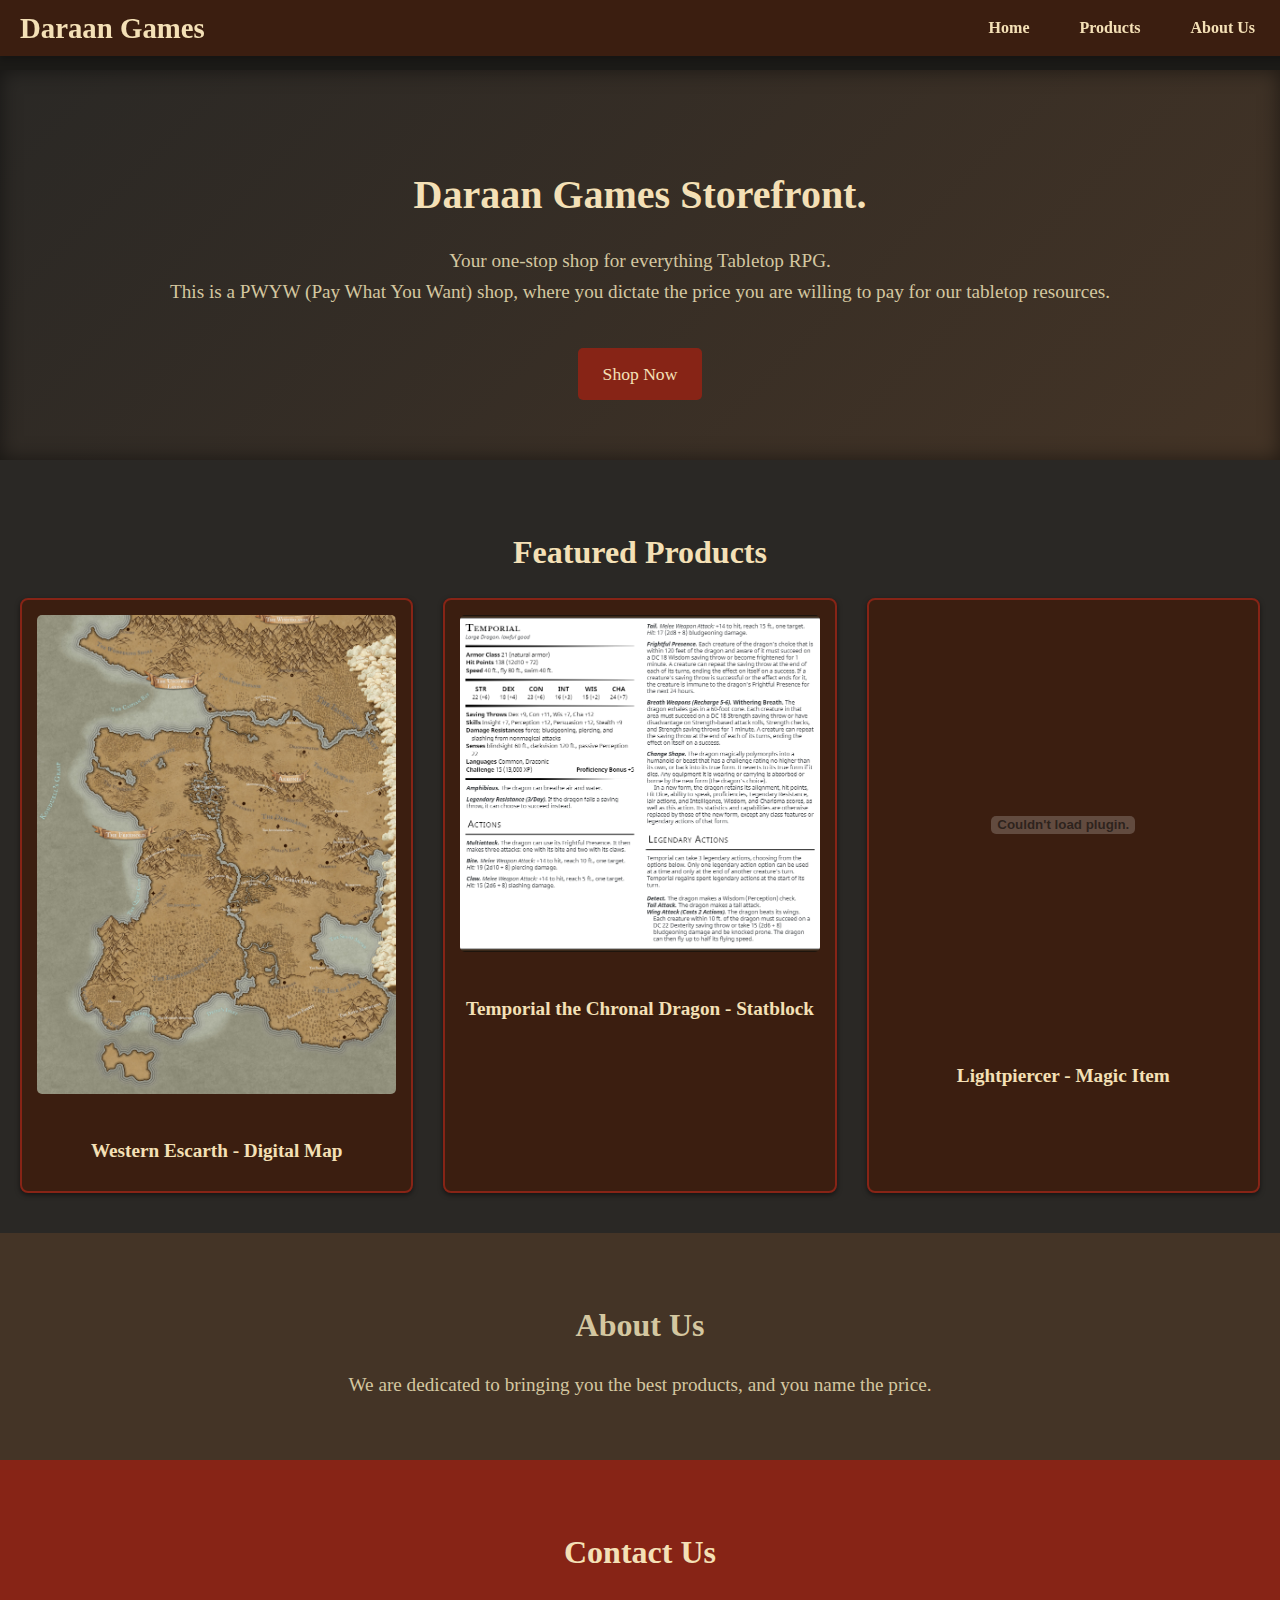
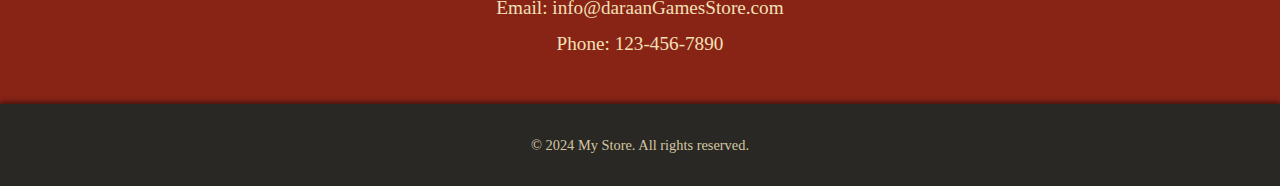
==== commit c72ec3cb: "fixing storeFront and adding new images" ====
--- a/index.html
+++ b/index.html
@@ -11,7 +11,7 @@
 <body>
     <header>
         <div class="logo">
-            <h1>My Store</h1>
+            <h1>Daraan Games</h1>
         </div>
         <nav class="navbar" style="background-color: #3b1e10;">
             <ul>
@@ -35,7 +35,7 @@
             <h2>Featured Products</h2>
             <div class="product-grid">
                 <div class="product-item">
-                    <img src="Escarth (West) Post Scar.jpg" alt="Product 1" height="420x">
+                    <img src="Escarth (West) Post ScarV2.jpg" alt="Product 1" height="420x">
                     <h3>Western Escarth - Digital Map</h3>
                 </div>
                 <div class="product-item">
@@ -50,7 +50,7 @@
         </section>
         <section id="about" class="about">
             <h2>About Us</h2>
-            <p>We are dedicated to bringing you the best products at the best prices.</p>
+            <p>We are dedicated to bringing you the best products, and you name the price.</p>
         </section>
         <section id="contact" class="contact">
             <h2>Contact Us</h2>
--- a/finalStyles.css
+++ b/finalStyles.css
@@ -75,6 +75,12 @@
     box-shadow: inset 0 0 20px rgba(0, 0, 0, 0.5);
 }
 
+.hero h1 {
+    font-size: 3em;
+    margin-bottom: 10px;
+    color: #872416; /* golden parchment */
+}
+
 .hero h2 {
     font-size: 2.5em;
     margin-bottom: 10px;
